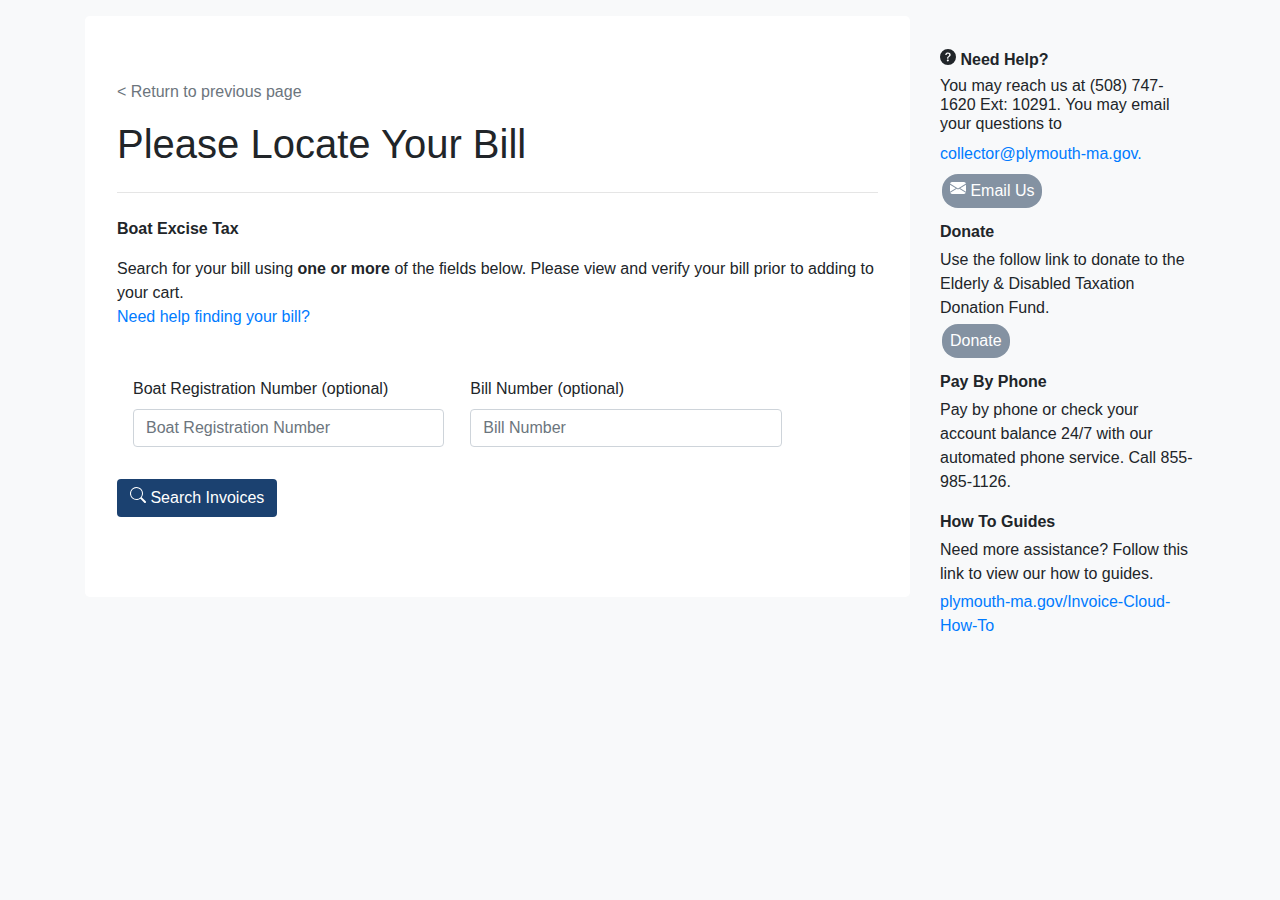
==== boat.html @ 1c4f1d9e "boat excise page added" ====
<html>
  <head>
    <link
      rel="stylesheet"
      href="https://cdn.jsdelivr.net/npm/bootstrap@4.0.0/dist/css/bootstrap.min.css"
      integrity="sha384-Gn5384xqQ1aoWXA+058RXPxPg6fy4IWvTNh0E263XmFcJlSAwiGgFAW/dAiS6JXm"
      crossorigin="anonymous"
    />
    <link rel="stylesheet" href="style.css" media="screen">
    <script src="https://code.jquery.com/jquery-3.2.1.slim.min.js" integrity="sha384-KJ3o2DKtIkvYIK3UENzmM7KCkRr/rE9/Qpg6aAZGJwFDMVNA/GpGFF93hXpG5KkN" crossorigin="anonymous"></script>
<script src="https://cdn.jsdelivr.net/npm/popper.js@1.12.9/dist/umd/popper.min.js" integrity="sha384-ApNbgh9B+Y1QKtv3Rn7W3mgPxhU9K/ScQsAP7hUibX39j7fakFPskvXusvfa0b4Q" crossorigin="anonymous"></script>
<script src="https://cdn.jsdelivr.net/npm/bootstrap@4.0.0/dist/js/bootstrap.min.js" integrity="sha384-JZR6Spejh4U02d8jOt6vLEHfe/JQGiRRSQQxSfFWpi1MquVdAyjUar5+76PVCmYl" crossorigin="anonymous"></script>
  </head>
  <body class="bg-light">
    <div class="container">
      <div class="row">
        <div class="col-9">
          <div class="jumbotron mt-3 bg-white">
            <p><a href="index.html" class="text-secondary">< Return to previous page</a></p>
             <h1 class="display-5">Please Locate Your Bill</h1>
             <hr class="my-4" />
             <p class="font-weight-bold">Boat Excise Tax</p>
             <span>
               Search for your bill using <span class="font-weight-bold">one or more</span> of the fields below. Please view and verify your bill prior to adding to your cart.
             </span>
             <p>
                 <a class="" data-toggle="collapse" href="#collapseExample" role="button" aria-expanded="false" aria-controls="collapseExample">
                   Need help finding your bill?
                 </a>
               <div class="collapse" id="collapseExample">
                 <div class="card card-body" style="background-color:#d9edf7">
                   <span style="color:rgb(54, 96, 146)">Please enter your information into <span class="font-weight-bold">only one</span> of the fields below, submit and scroll down to view search results. For best results, enter a partial description (i.e. 123 Main rather than 123 Main Street or Doe rather than John Doe), where supported.</span>
                 </div>
               </div>
             <form class="mt-5">
               <div class="form-row">
                 <div class="form-group col-md-5 mx-3">
                   <label for="inputEmail4">Boat Registration Number (optional)</label>
                   <input type="email" class="form-control" id="inputEmail4" placeholder="Boat Registration Number">
                 </div>
                 <div class="form-group col-md-5">
                   <label for="inputPassword4">Bill Number (optional)</label>
                   <input type="password" class="form-control" id="inputPassword4" placeholder="Bill Number">
                 </div>
               </div>
             </form>
             <p class="lead">
               <a class="btn" style="background-color: #1b4170" href="#" role="button"><span class = "text-white">    <svg xmlns="http://www.w3.org/2000/svg" width="16" height="16" fill="currentColor" class="bi bi-search" viewBox="0 0 16 16">
                     <path d="M11.742 10.344a6.5 6.5 0 1 0-1.397 1.398h-.001c.03.04.062.078.098.115l3.85 3.85a1 1 0 0 0 1.415-1.414l-3.85-3.85a1.007 1.007 0 0 0-.115-.1zM12 6.5a5.5 5.5 0 1 1-11 0 5.5 5.5 0 0 1 11 0z"/>
                   </svg> Search Invoices</span></a
               >
             </p>
           </div>
        </div>
        <div class="col-3 mt-5">
          <p class="font-weight-bold mb-1"><svg xmlns="http://www.w3.org/2000/svg" width="16" height="16" fill="currentColor" class="bi bi-question-circle-fill" viewBox="0 0 16 16">
            <path d="M16 8A8 8 0 1 1 0 8a8 8 0 0 1 16 0zM5.496 6.033h.825c.138 0 .248-.113.266-.25.09-.656.54-1.134 1.342-1.134.686 0 1.314.343 1.314 1.168 0 .635-.374.927-.965 1.371-.673.489-1.206 1.06-1.168 1.987l.003.217a.25.25 0 0 0 .25.246h.811a.25.25 0 0 0 .25-.25v-.105c0-.718.273-.927 1.01-1.486.609-.463 1.244-.977 1.244-2.056 0-1.511-1.276-2.241-2.673-2.241-1.267 0-2.655.59-2.75 2.286a.237.237 0 0 0 .241.247zm2.325 6.443c.61 0 1.029-.394 1.029-.927 0-.552-.42-.94-1.029-.94-.584 0-1.009.388-1.009.94 0 .533.425.927 1.01.927z"/>
          </svg> Need Help?</p>
          <p class="h6">You may reach us at (508) 747-1620 Ext: 10291.
            You may email your questions to </p>
            <a href="#">collector@plymouth-ma.gov.</a>
          <button class="pilly text-white mt-2 mb-2" style="background-color: #8492a2;"><svg xmlns="http://www.w3.org/2000/svg" width="16" height="16" fill="currentColor" class="bi bi-envelope-fill" viewBox="0 0 16 16">
            <path d="M.05 3.555A2 2 0 0 1 2 2h12a2 2 0 0 1 1.95 1.555L8 8.414.05 3.555ZM0 4.697v7.104l5.803-3.558L0 4.697ZM6.761 8.83l-6.57 4.027A2 2 0 0 0 2 14h12a2 2 0 0 0 1.808-1.144l-6.57-4.027L8 9.586l-1.239-.757Zm3.436-.586L16 11.801V4.697l-5.803 3.546Z"/>
          </svg> Email Us</button>

          <p class="font-weight-bold mt-1 mb-1">Donate</p>
          <p class="mt-0 mb-0"> Use the follow link to donate to the Elderly & Disabled Taxation Donation Fund.</p>
          <button class="pilly text-white" style="background-color: #8492a2;">Donate</button>

          <p class="font-weight-bold mt-2 mb-1">Pay By Phone</p>
          <p class="mt-0">Pay by phone or check your account balance 24/7 with our automated phone service. Call 855-985-1126.</p>

          <p class="font-weight-bold mt-2 mb-1">How To Guides</p>
          <p class="mt-0 mb-1">Need more assistance? Follow this link to view our how to guides.</p>
          <a href="#">plymouth-ma.gov/Invoice-Cloud-How-To</a>
        </div>
  </body>
</html>
---- style.css ----
.darkbg {
    background-color: #1b4170;
}

ul {
    list-style-type: none;
}
.pilly {
    background-color: #ddd;
    border: none;
    color: black;
    padding: 5px 8px;
    text-align: center;
    text-decoration: none;
    display: inline-block;
    margin: 4px 2px;
    cursor: pointer;
    border-radius: 16px;
  }
  .pilly2 {
    background-color: #1b4170;
    color: black;
    padding: 10px 60px;
    text-align: center;
    text-decoration: none;
    display: inline-block;
    margin: 4px 2px;
    cursor: pointer;
    border-radius: 16px;
  }
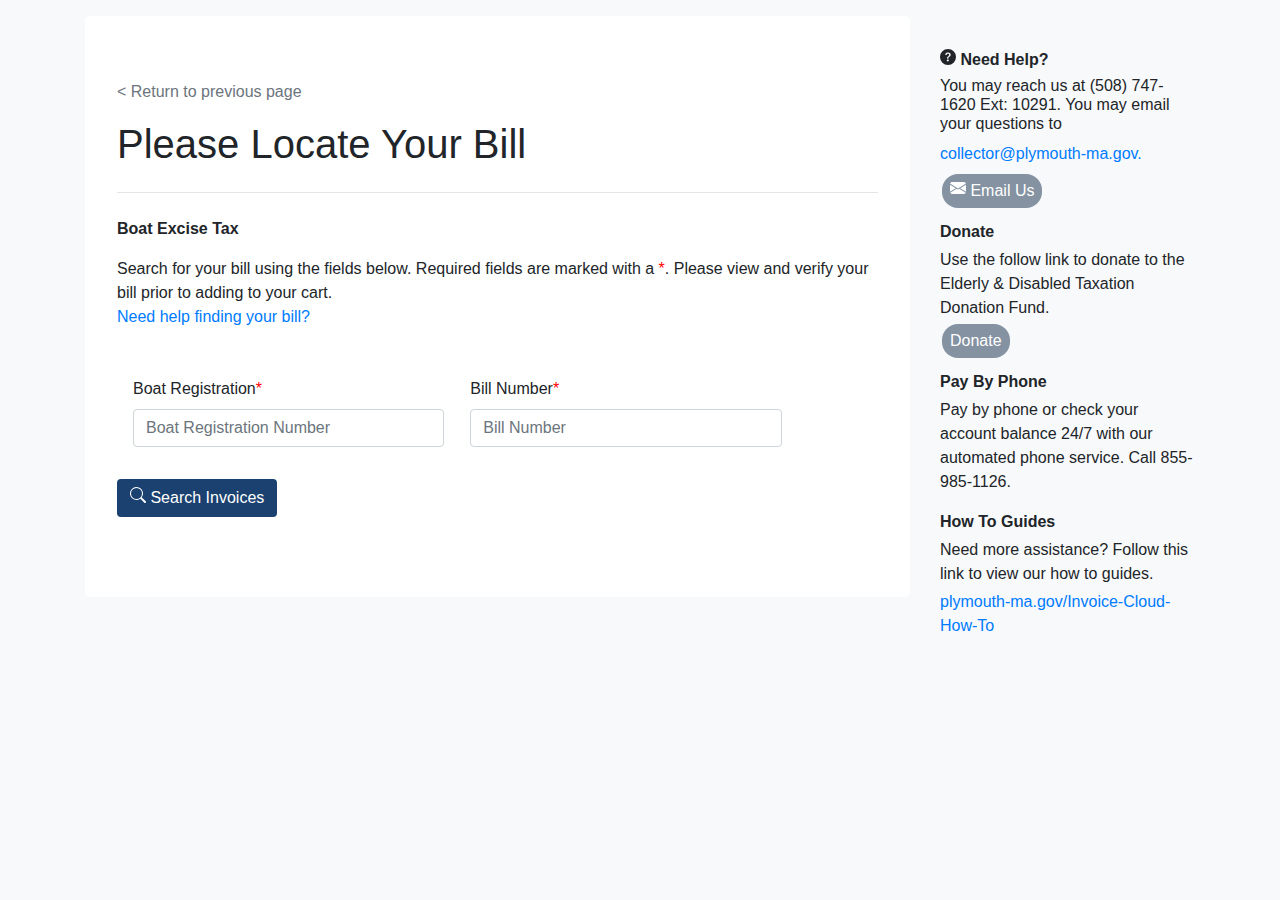
==== commit e438f017: "Bill Search Language Changes" ====
--- a/boat.html
+++ b/boat.html
@@ -21,25 +21,25 @@
              <hr class="my-4" />
              <p class="font-weight-bold">Boat Excise Tax</p>
              <span>
-               Search for your bill using <span class="font-weight-bold">one or more</span> of the fields below. Please view and verify your bill prior to adding to your cart.
+               Search for your bill using the fields below. Required fields are marked with a <span style="color:red">*</span>. Please view and verify your bill prior to adding to your cart.
              </span>
              <p>
-                 <a class="" data-toggle="collapse" href="#collapseExample" role="button" aria-expanded="false" aria-controls="collapseExample">
+                 <a class="mt-1" data-toggle="collapse" href="#collapseExample" role="button" aria-expanded="false" aria-controls="collapseExample">
                    Need help finding your bill?
                  </a>
                <div class="collapse" id="collapseExample">
                  <div class="card card-body" style="background-color:#d9edf7">
-                   <span style="color:rgb(54, 96, 146)">Please enter your information into <span class="font-weight-bold">only one</span> of the fields below, submit and scroll down to view search results. For best results, enter a partial description (i.e. 123 Main rather than 123 Main Street or Doe rather than John Doe), where supported.</span>
+                   <span style="color:rgb(54, 96, 146)">You can locate a bill by entering your information into the boxes below. </span>
                  </div>
                </div>
              <form class="mt-5">
                <div class="form-row">
                  <div class="form-group col-md-5 mx-3">
-                   <label for="inputEmail4">Boat Registration Number (optional)</label>
+                   <label for="inputEmail4">Boat Registration<span style="color:red">*</span></label>
                    <input type="email" class="form-control" id="inputEmail4" placeholder="Boat Registration Number">
                  </div>
                  <div class="form-group col-md-5">
-                   <label for="inputPassword4">Bill Number (optional)</label>
+                   <label for="inputPassword4">Bill Number<span style="color:red">*</span></label>
                    <input type="password" class="form-control" id="inputPassword4" placeholder="Bill Number">
                  </div>
                </div>
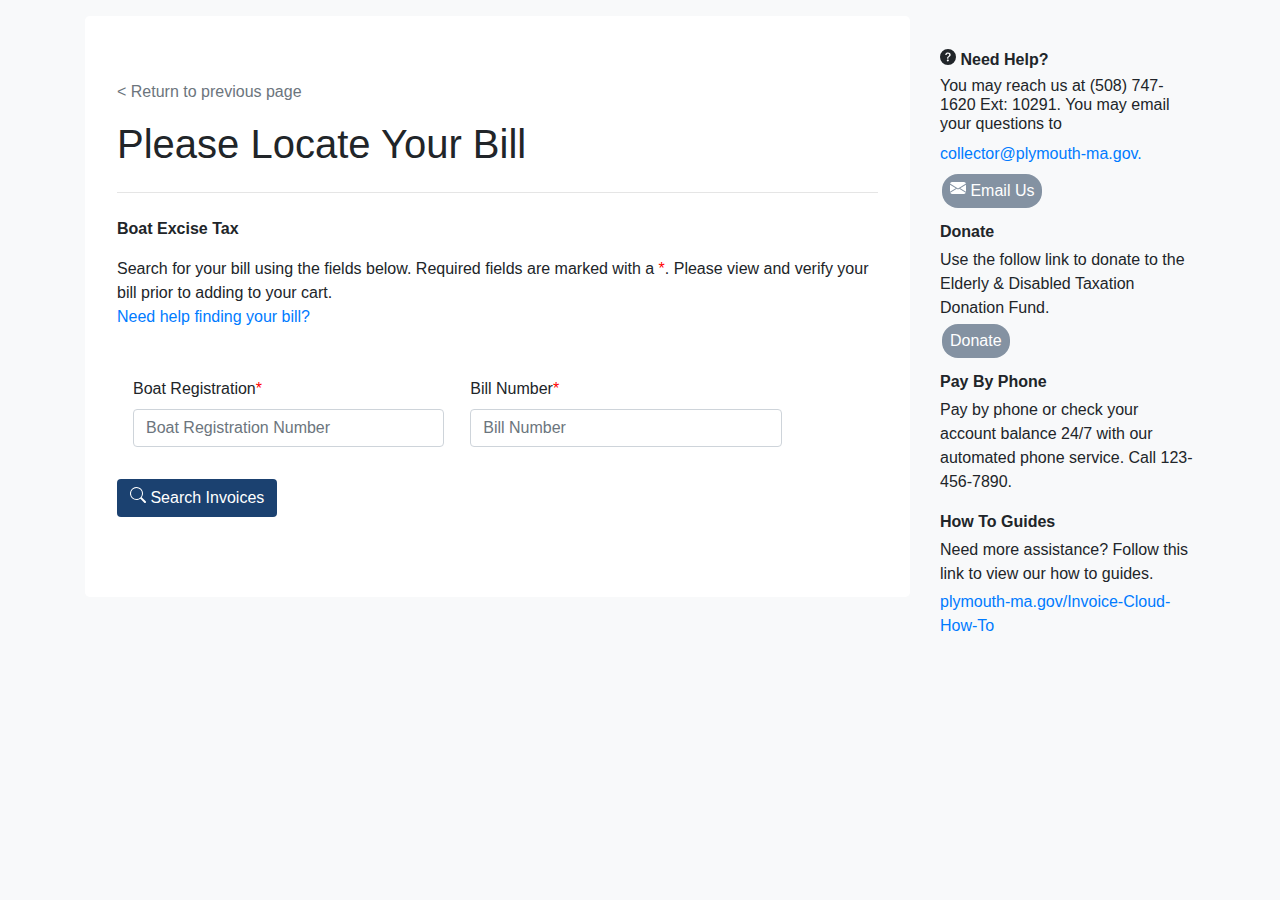
==== commit 0537146a: "Adding donation link to all pages" ====
--- a/boat.html
+++ b/boat.html
@@ -53,25 +53,64 @@
            </div>
         </div>
         <div class="col-3 mt-5">
-          <p class="font-weight-bold mb-1"><svg xmlns="http://www.w3.org/2000/svg" width="16" height="16" fill="currentColor" class="bi bi-question-circle-fill" viewBox="0 0 16 16">
-            <path d="M16 8A8 8 0 1 1 0 8a8 8 0 0 1 16 0zM5.496 6.033h.825c.138 0 .248-.113.266-.25.09-.656.54-1.134 1.342-1.134.686 0 1.314.343 1.314 1.168 0 .635-.374.927-.965 1.371-.673.489-1.206 1.06-1.168 1.987l.003.217a.25.25 0 0 0 .25.246h.811a.25.25 0 0 0 .25-.25v-.105c0-.718.273-.927 1.01-1.486.609-.463 1.244-.977 1.244-2.056 0-1.511-1.276-2.241-2.673-2.241-1.267 0-2.655.59-2.75 2.286a.237.237 0 0 0 .241.247zm2.325 6.443c.61 0 1.029-.394 1.029-.927 0-.552-.42-.94-1.029-.94-.584 0-1.009.388-1.009.94 0 .533.425.927 1.01.927z"/>
-          </svg> Need Help?</p>
-          <p class="h6">You may reach us at (508) 747-1620 Ext: 10291.
-            You may email your questions to </p>
-            <a href="#">collector@plymouth-ma.gov.</a>
-          <button class="pilly text-white mt-2 mb-2" style="background-color: #8492a2;"><svg xmlns="http://www.w3.org/2000/svg" width="16" height="16" fill="currentColor" class="bi bi-envelope-fill" viewBox="0 0 16 16">
-            <path d="M.05 3.555A2 2 0 0 1 2 2h12a2 2 0 0 1 1.95 1.555L8 8.414.05 3.555ZM0 4.697v7.104l5.803-3.558L0 4.697ZM6.761 8.83l-6.57 4.027A2 2 0 0 0 2 14h12a2 2 0 0 0 1.808-1.144l-6.57-4.027L8 9.586l-1.239-.757Zm3.436-.586L16 11.801V4.697l-5.803 3.546Z"/>
-          </svg> Email Us</button>
+          <p class="font-weight-bold mb-1">
+            <svg
+              xmlns="http://www.w3.org/2000/svg"
+              width="16"
+              height="16"
+              fill="currentColor"
+              class="bi bi-question-circle-fill"
+              viewBox="0 0 16 16"
+            >
+              <path
+                d="M16 8A8 8 0 1 1 0 8a8 8 0 0 1 16 0zM5.496 6.033h.825c.138 0 .248-.113.266-.25.09-.656.54-1.134 1.342-1.134.686 0 1.314.343 1.314 1.168 0 .635-.374.927-.965 1.371-.673.489-1.206 1.06-1.168 1.987l.003.217a.25.25 0 0 0 .25.246h.811a.25.25 0 0 0 .25-.25v-.105c0-.718.273-.927 1.01-1.486.609-.463 1.244-.977 1.244-2.056 0-1.511-1.276-2.241-2.673-2.241-1.267 0-2.655.59-2.75 2.286a.237.237 0 0 0 .241.247zm2.325 6.443c.61 0 1.029-.394 1.029-.927 0-.552-.42-.94-1.029-.94-.584 0-1.009.388-1.009.94 0 .533.425.927 1.01.927z"
+              />
+            </svg>
+            Need Help?
+          </p>
+          <p class="h6">
+            You may reach us at (508) 747-1620 Ext: 10291. You may email your
+            questions to
+          </p>
+          <a href="#">collector@plymouth-ma.gov.</a>
+          <button
+            class="pilly text-white mt-2 mb-2"
+            style="background-color: #8492a2"
+          >
+            <svg
+              xmlns="http://www.w3.org/2000/svg"
+              width="16"
+              height="16"
+              fill="currentColor"
+              class="bi bi-envelope-fill"
+              viewBox="0 0 16 16"
+            >
+              <path
+                d="M.05 3.555A2 2 0 0 1 2 2h12a2 2 0 0 1 1.95 1.555L8 8.414.05 3.555ZM0 4.697v7.104l5.803-3.558L0 4.697ZM6.761 8.83l-6.57 4.027A2 2 0 0 0 2 14h12a2 2 0 0 0 1.808-1.144l-6.57-4.027L8 9.586l-1.239-.757Zm3.436-.586L16 11.801V4.697l-5.803 3.546Z"
+              />
+            </svg>
+            Email Us
+          </button>
 
           <p class="font-weight-bold mt-1 mb-1">Donate</p>
-          <p class="mt-0 mb-0"> Use the follow link to donate to the Elderly & Disabled Taxation Donation Fund.</p>
-          <button class="pilly text-white" style="background-color: #8492a2;">Donate</button>
+          <p class="mt-0 mb-0">
+            Use the follow link to donate to the Elderly & Disabled Taxation
+            Donation Fund.
+          </p>
+          <button class="pilly text-white" style="background-color: #8492a2">
+            <a href="donate.html" class="text-white">Donate</a>
+          </button>
 
           <p class="font-weight-bold mt-2 mb-1">Pay By Phone</p>
-          <p class="mt-0">Pay by phone or check your account balance 24/7 with our automated phone service. Call 855-985-1126.</p>
+          <p class="mt-0">
+            Pay by phone or check your account balance 24/7 with our automated
+            phone service. Call 123-456-7890.
+          </p>
 
           <p class="font-weight-bold mt-2 mb-1">How To Guides</p>
-          <p class="mt-0 mb-1">Need more assistance? Follow this link to view our how to guides.</p>
+          <p class="mt-0 mb-1">
+            Need more assistance? Follow this link to view our how to guides.
+          </p>
           <a href="#">plymouth-ma.gov/Invoice-Cloud-How-To</a>
         </div>
   </body>
--- a/style.css
+++ b/style.css
@@ -20,11 +20,11 @@
   .pilly2 {
     background-color: #1b4170;
     color: black;
-    padding: 10px 60px;
     text-align: center;
     text-decoration: none;
     display: inline-block;
     margin: 4px 2px;
     cursor: pointer;
     border-radius: 16px;
+    border-color:#ddd;
   }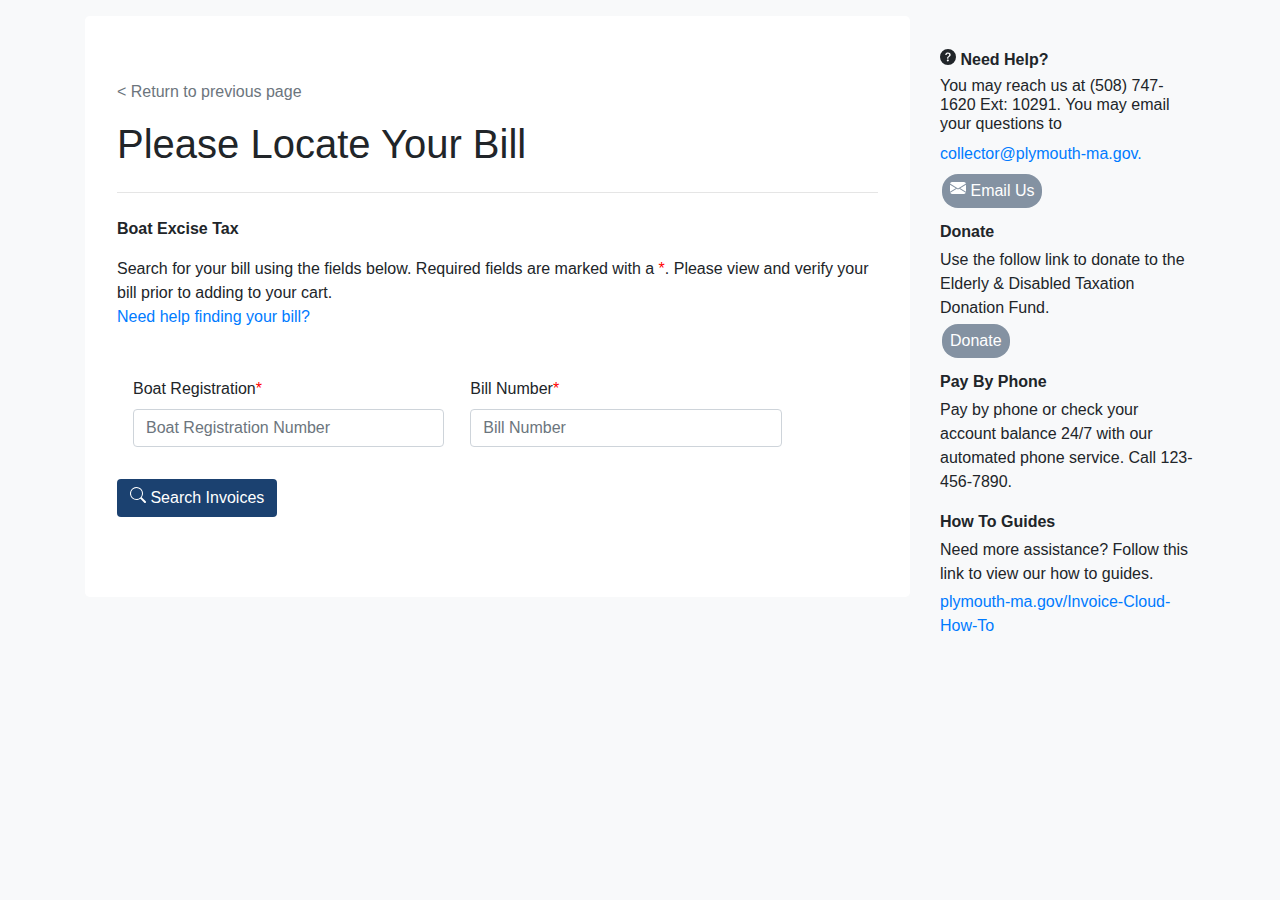
==== commit a9124ace: "Adding links to email collectors" ====
--- a/boat.html
+++ b/boat.html
@@ -72,7 +72,7 @@
             You may reach us at (508) 747-1620 Ext: 10291. You may email your
             questions to
           </p>
-          <a href="#">collector@plymouth-ma.gov.</a>
+          <a href="https://www.plymouth-ma.gov/formcenter/Treasurer-Collector-39/Contact-Treasurer-Collector-195">collector@plymouth-ma.gov.</a>
           <button
             class="pilly text-white mt-2 mb-2"
             style="background-color: #8492a2"
@@ -89,7 +89,7 @@
                 d="M.05 3.555A2 2 0 0 1 2 2h12a2 2 0 0 1 1.95 1.555L8 8.414.05 3.555ZM0 4.697v7.104l5.803-3.558L0 4.697ZM6.761 8.83l-6.57 4.027A2 2 0 0 0 2 14h12a2 2 0 0 0 1.808-1.144l-6.57-4.027L8 9.586l-1.239-.757Zm3.436-.586L16 11.801V4.697l-5.803 3.546Z"
               />
             </svg>
-            Email Us
+            <a href="https://www.plymouth-ma.gov/formcenter/Treasurer-Collector-39/Contact-Treasurer-Collector-195" class="text-white">Email Us</a>
           </button>
 
           <p class="font-weight-bold mt-1 mb-1">Donate</p>
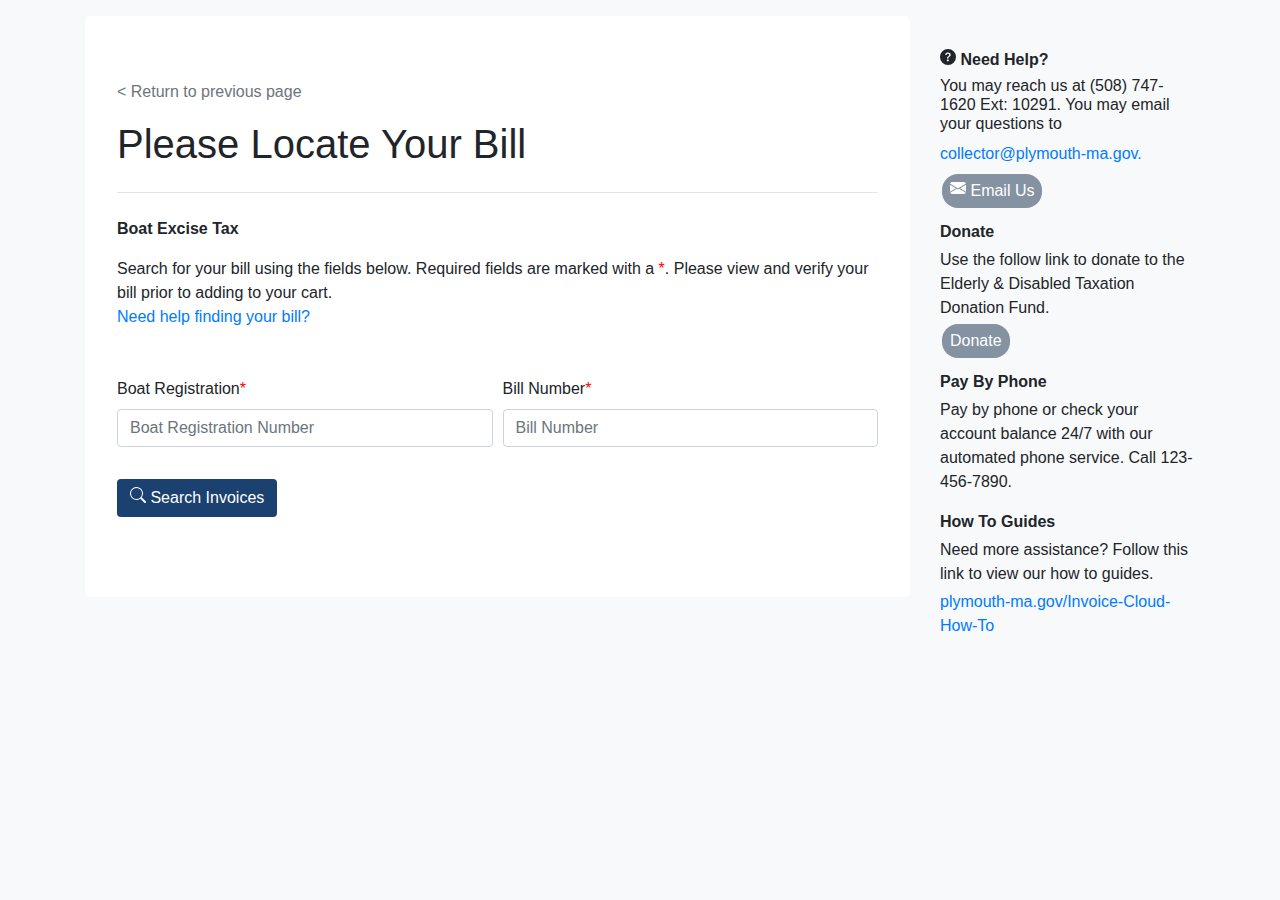
==== commit 066fa707: "Adjusting search criteria" ====
--- a/boat.html
+++ b/boat.html
@@ -34,11 +34,11 @@
                </div>
              <form class="mt-5">
                <div class="form-row">
-                 <div class="form-group col-md-5 mx-3">
+                 <div class="form-group col-md">
                    <label for="inputEmail4">Boat Registration<span style="color:red">*</span></label>
                    <input type="email" class="form-control" id="inputEmail4" placeholder="Boat Registration Number">
                  </div>
-                 <div class="form-group col-md-5">
+                 <div class="form-group col-md">
                    <label for="inputPassword4">Bill Number<span style="color:red">*</span></label>
                    <input type="password" class="form-control" id="inputPassword4" placeholder="Bill Number">
                  </div>
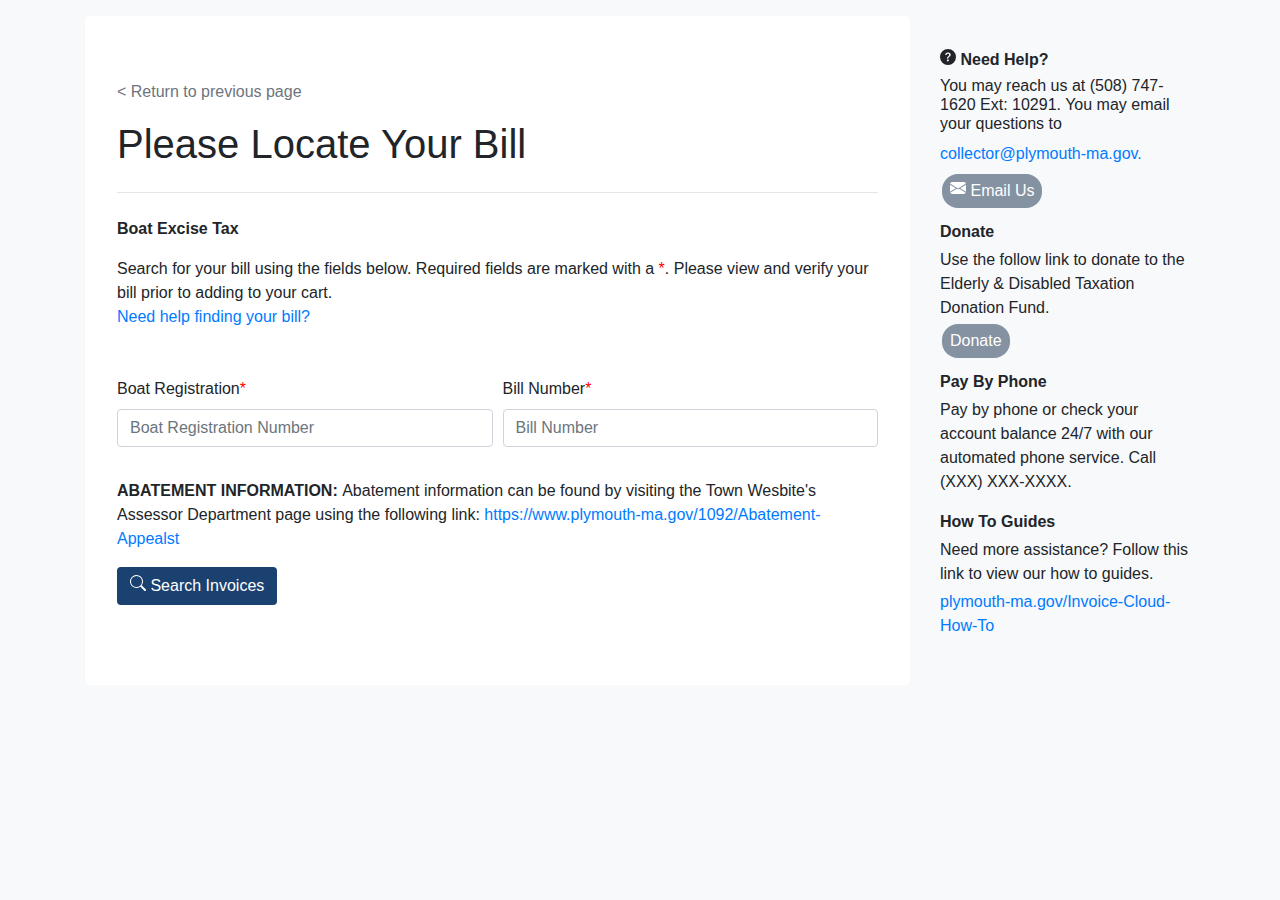
==== commit 8f0da173: "adding abatement info" ====
--- a/boat.html
+++ b/boat.html
@@ -39,11 +39,12 @@
                    <input type="email" class="form-control" id="inputEmail4" placeholder="Boat Registration Number">
                  </div>
                  <div class="form-group col-md">
-                   <label for="inputPassword4">Bill Number<span style="color:red">*</span></label>
-                   <input type="password" class="form-control" id="inputPassword4" placeholder="Bill Number">
+                   <label for="inputemail4">Bill Number<span style="color:red">*</span></label>
+                   <input type="email" class="form-control" id="inputemail4" placeholder="Bill Number">
                  </div>
                </div>
              </form>
+             <p><span class="font-weight-bold">ABATEMENT INFORMATION: </span>Abatement information can be found by visiting the Town Wesbite's Assessor Department page using the following link: <a href="https://www.plymouth-ma.gov/1092/Abatement-Appeals" class="href">https://www.plymouth-ma.gov/1092/Abatement-Appealst</a></p>
              <p class="lead">
                <a class="btn" style="background-color: #1b4170" href="#" role="button"><span class = "text-white">    <svg xmlns="http://www.w3.org/2000/svg" width="16" height="16" fill="currentColor" class="bi bi-search" viewBox="0 0 16 16">
                      <path d="M11.742 10.344a6.5 6.5 0 1 0-1.397 1.398h-.001c.03.04.062.078.098.115l3.85 3.85a1 1 0 0 0 1.415-1.414l-3.85-3.85a1.007 1.007 0 0 0-.115-.1zM12 6.5a5.5 5.5 0 1 1-11 0 5.5 5.5 0 0 1 11 0z"/>
@@ -104,7 +105,7 @@
           <p class="font-weight-bold mt-2 mb-1">Pay By Phone</p>
           <p class="mt-0">
             Pay by phone or check your account balance 24/7 with our automated
-            phone service. Call 123-456-7890.
+            phone service. Call (XXX) XXX-XXXX.
           </p>
 
           <p class="font-weight-bold mt-2 mb-1">How To Guides</p>
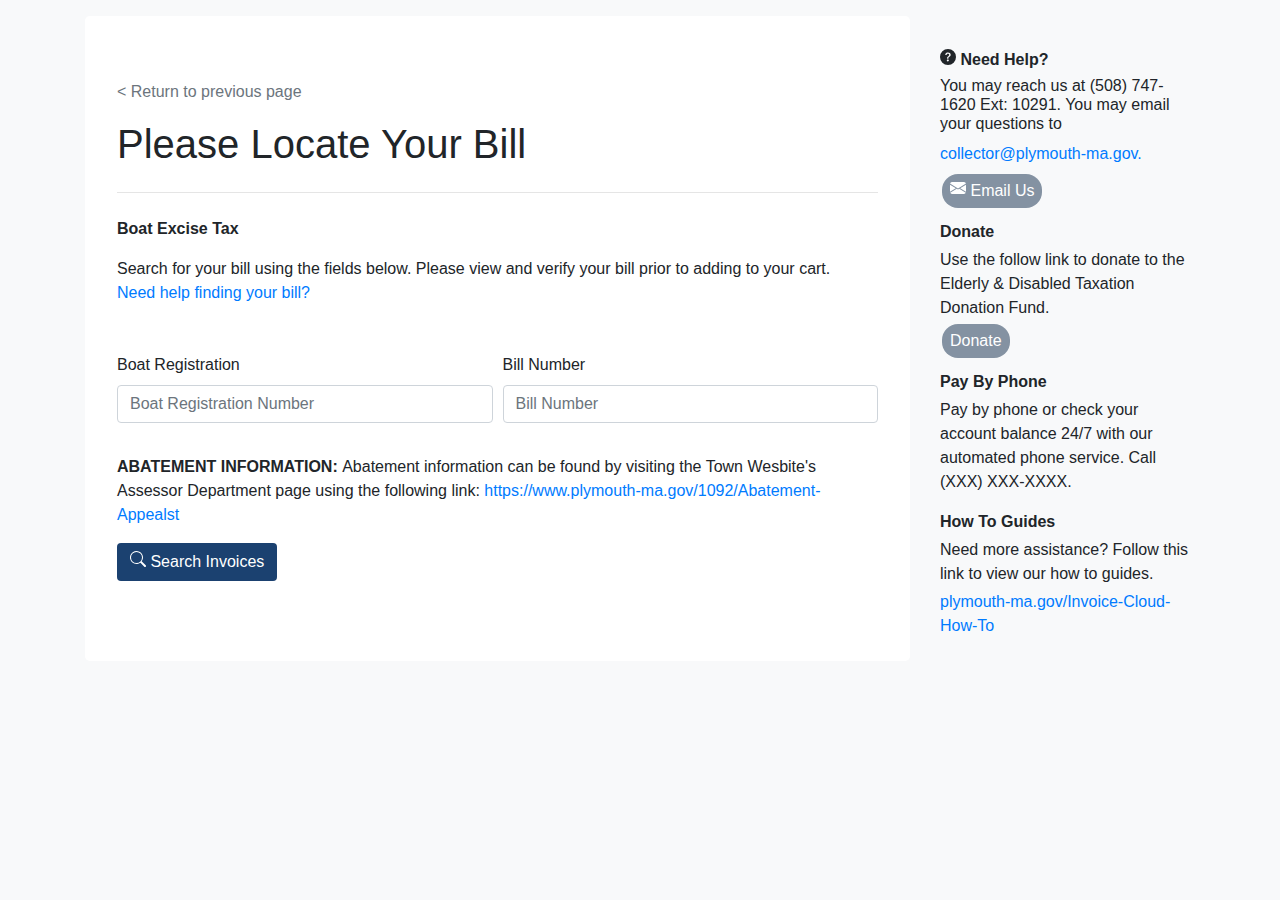
==== commit a986b305: "Haley's changes" ====
--- a/boat.html
+++ b/boat.html
@@ -21,7 +21,7 @@
              <hr class="my-4" />
              <p class="font-weight-bold">Boat Excise Tax</p>
              <span>
-               Search for your bill using the fields below. Required fields are marked with a <span style="color:red">*</span>. Please view and verify your bill prior to adding to your cart.
+               Search for your bill using the fields below. Please view and verify your bill prior to adding to your cart.
              </span>
              <p>
                  <a class="mt-1" data-toggle="collapse" href="#collapseExample" role="button" aria-expanded="false" aria-controls="collapseExample">
@@ -35,11 +35,11 @@
              <form class="mt-5">
                <div class="form-row">
                  <div class="form-group col-md">
-                   <label for="inputEmail4">Boat Registration<span style="color:red">*</span></label>
+                   <label for="inputEmail4">Boat Registration</label>
                    <input type="email" class="form-control" id="inputEmail4" placeholder="Boat Registration Number">
                  </div>
                  <div class="form-group col-md">
-                   <label for="inputemail4">Bill Number<span style="color:red">*</span></label>
+                   <label for="inputemail4">Bill Number</label>
                    <input type="email" class="form-control" id="inputemail4" placeholder="Bill Number">
                  </div>
                </div>
